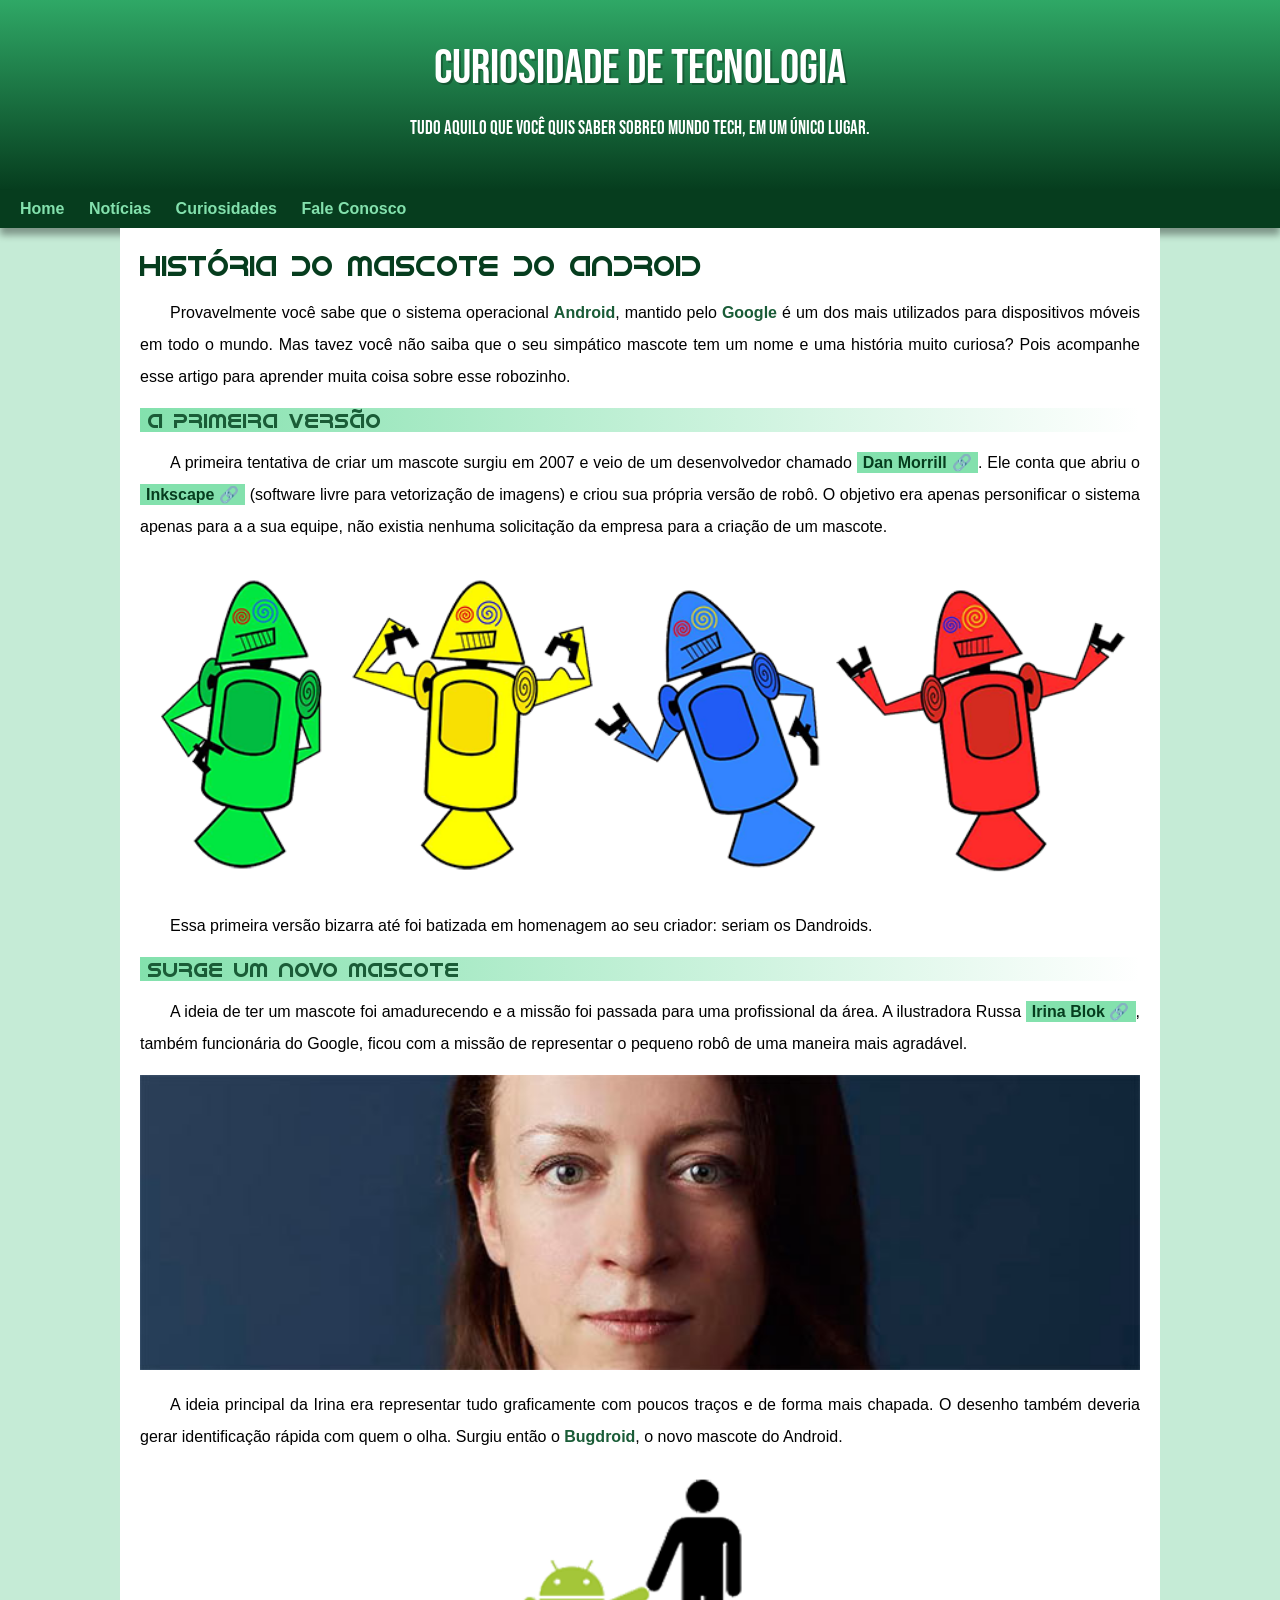
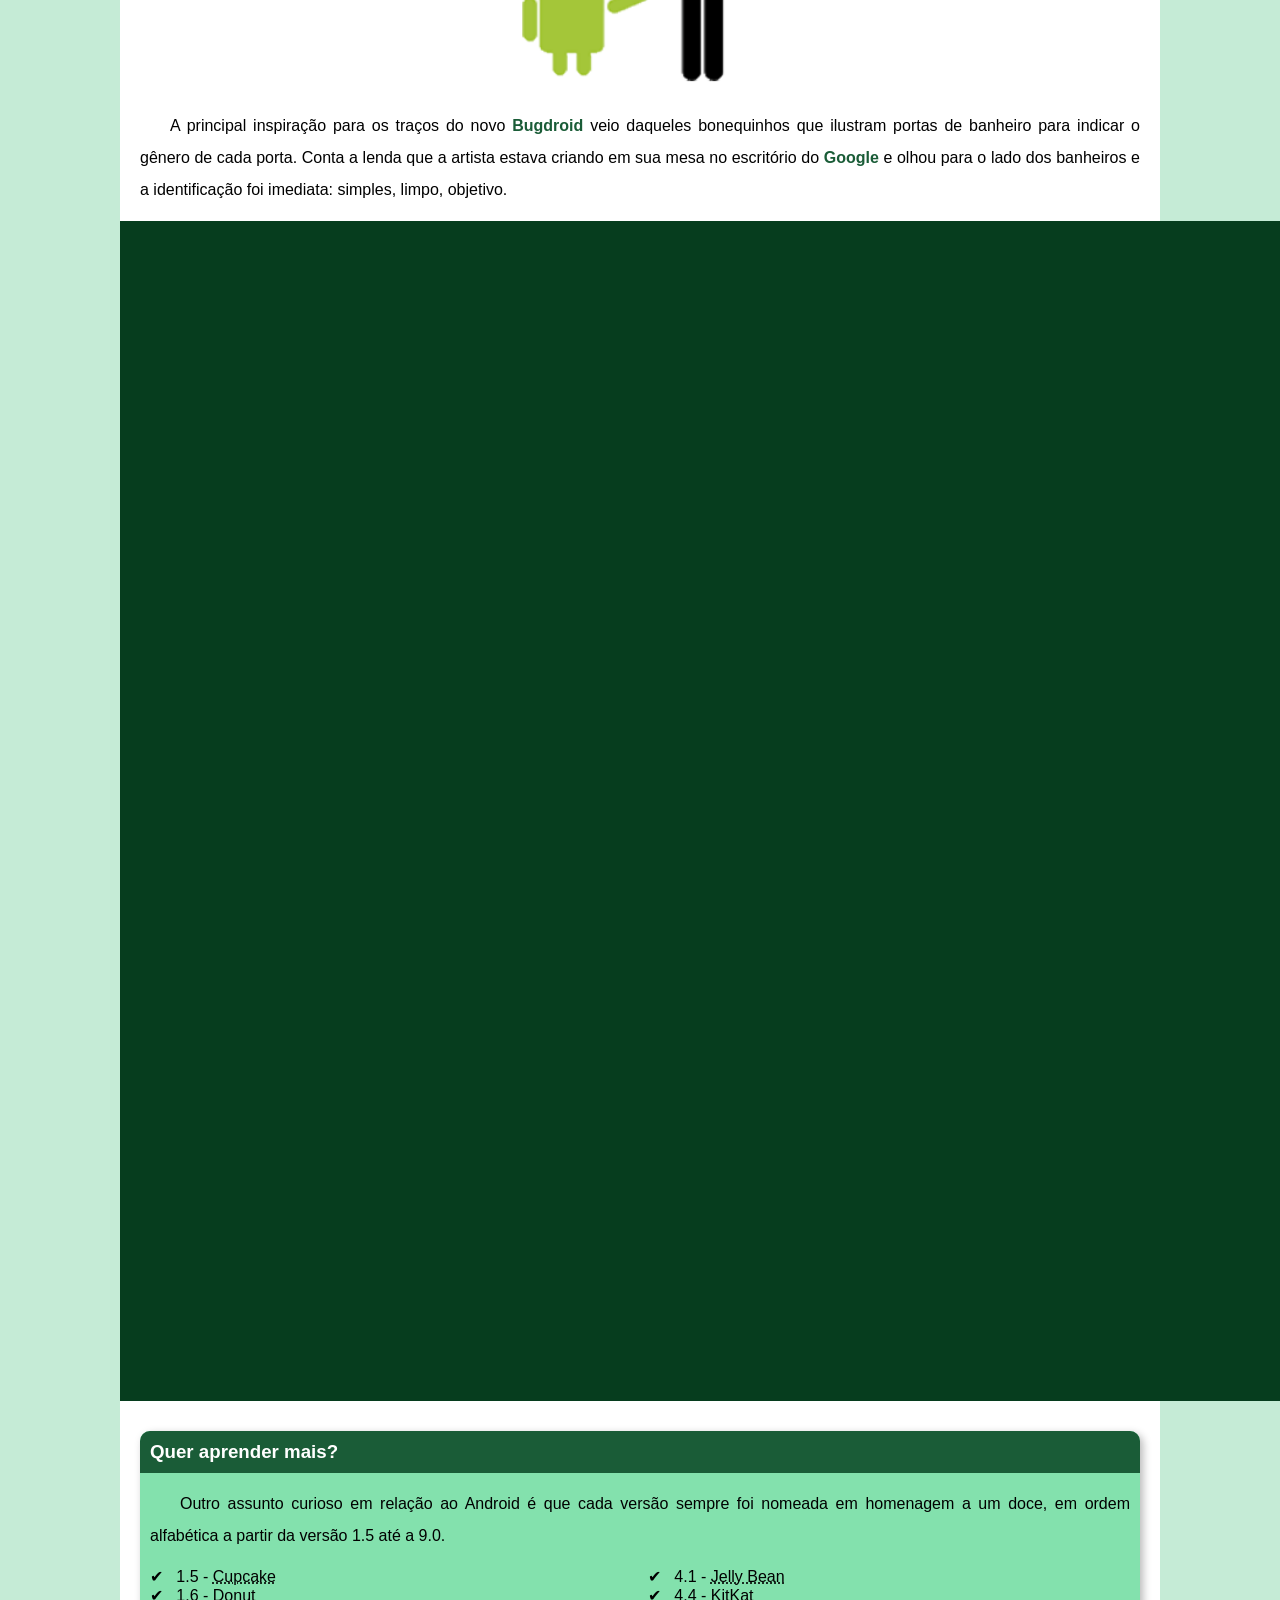
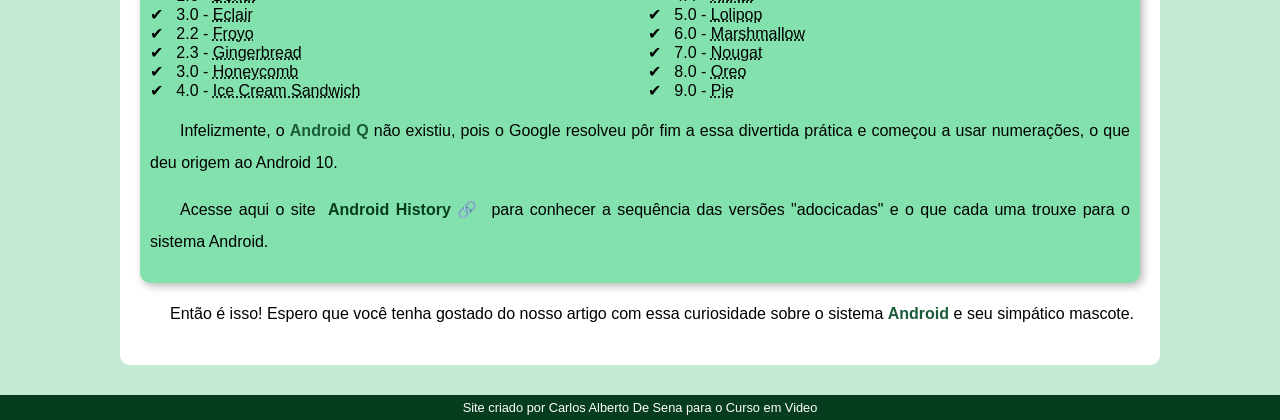
==== index.html @ c6350432 "alteração para postar" ====
<!DOCTYPE html>
<html lang="pt">
<head>
    <meta charset="UTF-8">
    <meta name="viewport" content="width=device-width, initial-scale=1.0">
    <title>Como surgiu o mascote do Android</title>
    <link rel="shortcut icon" href="imagens/favicon.ico" type="image/x-icon">
    <link rel="stylesheet" href="estilo/style.css">
</head>
<body>
    <header>

        <h1>
            Curiosidade de Tecnologia
        </h1>

        <p>
            Tudo aquilo que você quis saber sobreo mundo Tech, em um único lugar.
        </p>

    </header>

    <nav>
        <a href="#">Home</a>
        <a href="#">Notícias</a>
        <a href="#">Curiosidades</a>
        <a href="#">Fale Conosco</a>
    </nav>

    <main>

        <article>

           <h1>
            História do Mascote do Android
          </h1>

            <p>
                Provavelmente você sabe que o sistema operacional <strong>Android</strong>, mantido pelo <strong>Google</strong> é um dos mais utilizados para dispositivos móveis em todo o mundo. Mas tavez você não saiba que o seu simpático mascote tem um nome e uma história muito curiosa? Pois acompanhe esse artigo para aprender muita coisa sobre esse robozinho.
            </p>

            <h2>A primeira versão</h2>

            <p>
                A primeira tentativa de criar um mascote surgiu em 2007 e veio de um desenvolvedor chamado <a href="https://androidcommunity.com/dan-morrill-shows-us-the-android-mascot-that-almost-was-20130103/" target="_blank" class="externo">Dan Morrill</a>. Ele conta que abriu o <a href="http://inkscape.org/pt-br" target="_blank" class="externo">Inkscape</a> (software livre para vetorização de imagens) e criou sua própria versão de robô. O objetivo era apenas personificar o sistema apenas para a a sua equipe, não existia nenhuma solicitação da empresa para a criação de um mascote.</p>

            <picture>
                <source media="(max-width: 670px)" srcset="imagens/dan-droids-pq.png">
                <img src="imagens/dan-droids.png" alt="Primeiro mascote do Android">
            </picture>

            <p>
                Essa primeira versão bizarra até foi batizada em homenagem ao seu criador: seriam os Dandroids.
            </p>

            <h2>
                Surge um novo mascote
            </h2>

            <p>
                A ideia de ter um mascote foi amadurecendo e a missão foi passada para uma profissional da área. A ilustradora Russa <a href="https://www.irinablok.com/android" target="_blank" class="externo">Irina Blok</a>, também funcionária do Google, ficou com a missão de representar o pequeno robô de uma maneira mais agradável.
            </p>

            <picture>
                <source media="(max-width: 670px)" srcset="imagens/irina-blok-pq.jpg">
                <img src="imagens/irina-blok.jpg" alt="Irina Blok, criadora do Bugdroid">
            </picture>

            <p>    
                A ideia principal da Irina era representar tudo graficamente com poucos traços e de forma mais chapada. O desenho também deveria gerar identificação rápida com quem o olha. Surgiu então o <strong>Bugdroid</strong>, o novo mascote do Android.
            </p>

            <img src="imagens/bugdroid.png" class="pequena" alt="Bugdroid">

            <p>
                A principal inspiração para os traços do novo <strong>Bugdroid</strong> veio daqueles bonequinhos que ilustram portas de banheiro para indicar o gênero de cada porta. Conta a lenda que a artista estava criando em sua mesa no escritório do <strong>Google</strong> e olhou para o lado dos banheiros e a identificação foi imediata: simples, limpo, objetivo.
            </p>
            <div class="video">
                <iframe width="560" height="315" src="https://www.youtube.com/embed/l2UDgpLz20M?si=zgtcZLqbYFsHPGAL" title="YouTube video player" frameborder="0" allow="accelerometer; autoplay; clipboard-write; encrypted-media; gyroscope; picture-in-picture; web-share" referrerpolicy="strict-origin-when-cross-origin" allowfullscreen></iframe></div>
            
            <aside>
                <h3>
                    Quer aprender mais?
                </h3>

                <p>
                    Outro assunto curioso em relação ao Android é que cada versão sempre foi nomeada em homenagem a um doce, em ordem alfabética a partir da versão 1.5 até a 9.0.
                </p>

                <ul>
                    <li>
                        1.5 - <abbr title="Bolo de Copo">Cupcake</abbr>
                    </li>
                    <li>
                        1.6 - <abbr title="Rosquinha">Donut</abbr>
                    </li>
                    <li>
                        3.0 - <abbr title="Bomba">Eclair</abbr>
                    </li>
                    <li>
                        2.2 - <abbr title="Iogurte Congelado">Froyo</abbr>
                    </li>
                    <li>
                        2.3 - <abbr title="Biscoito de Gengibre">Gingerbread</abbr>
                    </li>
                    <li>
                        3.0 - <abbr title="Favo de Mel">Honeycomb</abbr>
                    </li>
                    <li>
                        4.0 - <abbr title="Sanduíche de Sorvete">Ice Cream Sandwich</abbr>
                    </li>
                    <li>
                        4.1 - <abbr title="Jujuba">Jelly Bean</abbr>
                    </li>
                    <li>
                        4.4 - <abbr title="KitKat">KitKat</abbr>
                    </li>
                    <li>
                        5.0 - <abbr title="Pirulito">Lolipop</abbr>
                    </li>
                    <li>
                        6.0 - <abbr title="Marshmallow">Marshmallow</abbr>
                    </li>
                    <li>
                        7.0 - <abbr title="Torrone">Nougat</abbr>
                    </li>
                    <li>
                        8.0 - <abbr title="Oreo">Oreo</abbr>
                    </li>
                    <li>
                        9.0 - <abbr title="Torta">Pie</abbr>
                    </li>
                </ul>

                <p>
                    Infelizmente, o <strong>Android Q</strong> não existiu, pois o Google resolveu pôr fim a essa divertida prática e começou a usar numerações, o que deu origem ao Android 10.
                </p>

                <p>
                    Acesse aqui o site <a href="https://www.androidauthority.com/history-android-os-name-789433/ target="_blank class="externo"">Android History</a> para conhecer a sequência das versões "adocicadas" e o que cada uma trouxe para o sistema Android.
                </p>

            </aside>

            <p>
                Então é isso! Espero que você tenha gostado do nosso artigo com essa curiosidade sobre o sistema <strong>Android</strong> e seu simpático mascote.
            </p>

        </article>
    </main>
    <footer>
        <p>Site criado por Carlos Alberto De Sena para o Curso em Video</p>
    </footer>
</body>
</html>
---- estilo/style.css ----
@charset "UTF-8";

@import url('http://fonts.googleapis.com/css2?family=Bebas+Neue&display=swap');

@font-face{
    font-family: 'Android';
    src: url('../fontes/idroid.otf') format('opentype');
    font-weight: normal; 
}

:root{
    --cor0: #c5ebd6;
    --cor1: #83e1ad;
    --cor2: #3ddc84;
    --cor3: #2fa866;
    --cor4: #1a5c37;
    --cor5: #063d1e;

    --fonte-padrao: Arial, Verdana, Helvetica, sans-serif;
    --fonte-destaque: 'Bebas Neue', cursive;
    --fonts-android: 'Android', cursive;
}

*{
    margin: 0px;    
    padding: 0px;
}

body{
    background-color: var(--cor0);
    font-family: var(--fonte-padrao);
}

a.externo::after{
    content: '\00A0\1F517';
}

header{
    background-image: linear-gradient(to bottom, var(--cor3), var(--cor5));
    min-height: 150px;
    text-align: center;
    padding-top: 40px;

}

header > h1{
    color:white;
    font-family: var(--fonte-destaque);
    font-size: 3em;
    font-weight: normal;
    margin-bottom: 20px;
    text-shadow: 2px 2px 0px rgba(0, 0, 0, 0.267);
}

header > p{
    font-family: var(--fonte-destaque);
    font-size: 1.2em;
    color: white;
    max-width: 600px;
    padding-right: 10px;
    padding-left: 10px;
    margin: auto;
    margin-bottom: 30px;
    text-shadow: rgba(0, 0, 0, 0.315);
}

nav{
    background-color: var(--cor5);
    padding: 10px;
    box-shadow: 0px 7px 7px rgba(0, 0, 0, 0.363);
}

nav > a{
    color: var(--cor1);
    padding: 10px;
    border-radius: 5px;
    text-decoration: none;
    font-weight: bold;
    transition-duration: 0.5s;
}

nav > a:hover{
    background-color: var(--cor3);
    color: var(--cor5);
}

main{
    min-width: 300px;
    max-width: 1000px;
    margin: auto;
    margin-bottom: 30px;
    padding: 20px;
    background-color: white;
    box-shadow: 0px 0px rgba(0, 0, 0, 0.418);
    border-bottom-left-radius: 10px;
    border-bottom-right-radius: 10px;
}

main h1{
    color: var(--cor5);
    font-family: var(--fonts-android);
    font-weight: normal;
    font-size: 1.8em;
}

main h2{
    font-family: var(--fonts-android);
    color: var(--cor4);
    font-size: 1.3em;
    font-weight: normal;
    background-image: linear-gradient(to right, var(--cor1), transparent);
    text-indent: 8px;
}

main p{
    margin: 15px 0px;
    text-align: justify;
    text-indent: 30px;
    font-size: 1em;
    line-height: 2em;
}

main strong{
    color: var(--cor4);
    font-weight: bold;
}

main a{
    text-decoration: none;
    font-weight: bold;
    color: var(--cor5);
    background-color: var(--cor1);
    padding: 2px 6px;
}

main a:hover{
    text-decoration: underline;
    color: var(--cor4);
}

main img{
    width: 100%;
}

main img.pequena{
    max-width: 350px;
    display: block;
    margin: auto;
}

div.video{
    background-color: var(--cor5);
    margin: 0px -20px 30px -20px;
    padding: 20px;
    padding: 59%;
    position: relative;
}

div.video > iframe{
    position: absolute;
    top: 5%;
    left: 5%;
    width: 90%;
    height: 90%;
}

aside{
    background-color: var(--cor1);
    padding: 10px;
    border-radius: 10px;
    box-shadow: 3px 3px 8px rgba(0, 0, 0, 0.281);
}

aside > h3{
    background-color: var(--cor4);
    color: white;
    padding: 10px;
    margin: -10px -10px 0px -10px;
    border-radius: 10px 10px 0px 0px; 
}

aside > ul{
    list-style-type: '\2714\00A0\00A0';
    list-style-position: inside;
    columns: 2;
}

footer{
    background-color: var(--cor5);
    color: white;
    text-align: center;
    font-size: 0.8em;
    padding: 5px;
}

footer a{
    color: white;
    font-weight: bolder;
    text-decoration: none;
}

footer a:hover{
    text-decoration: underline;
    color: var(--cor1);
}
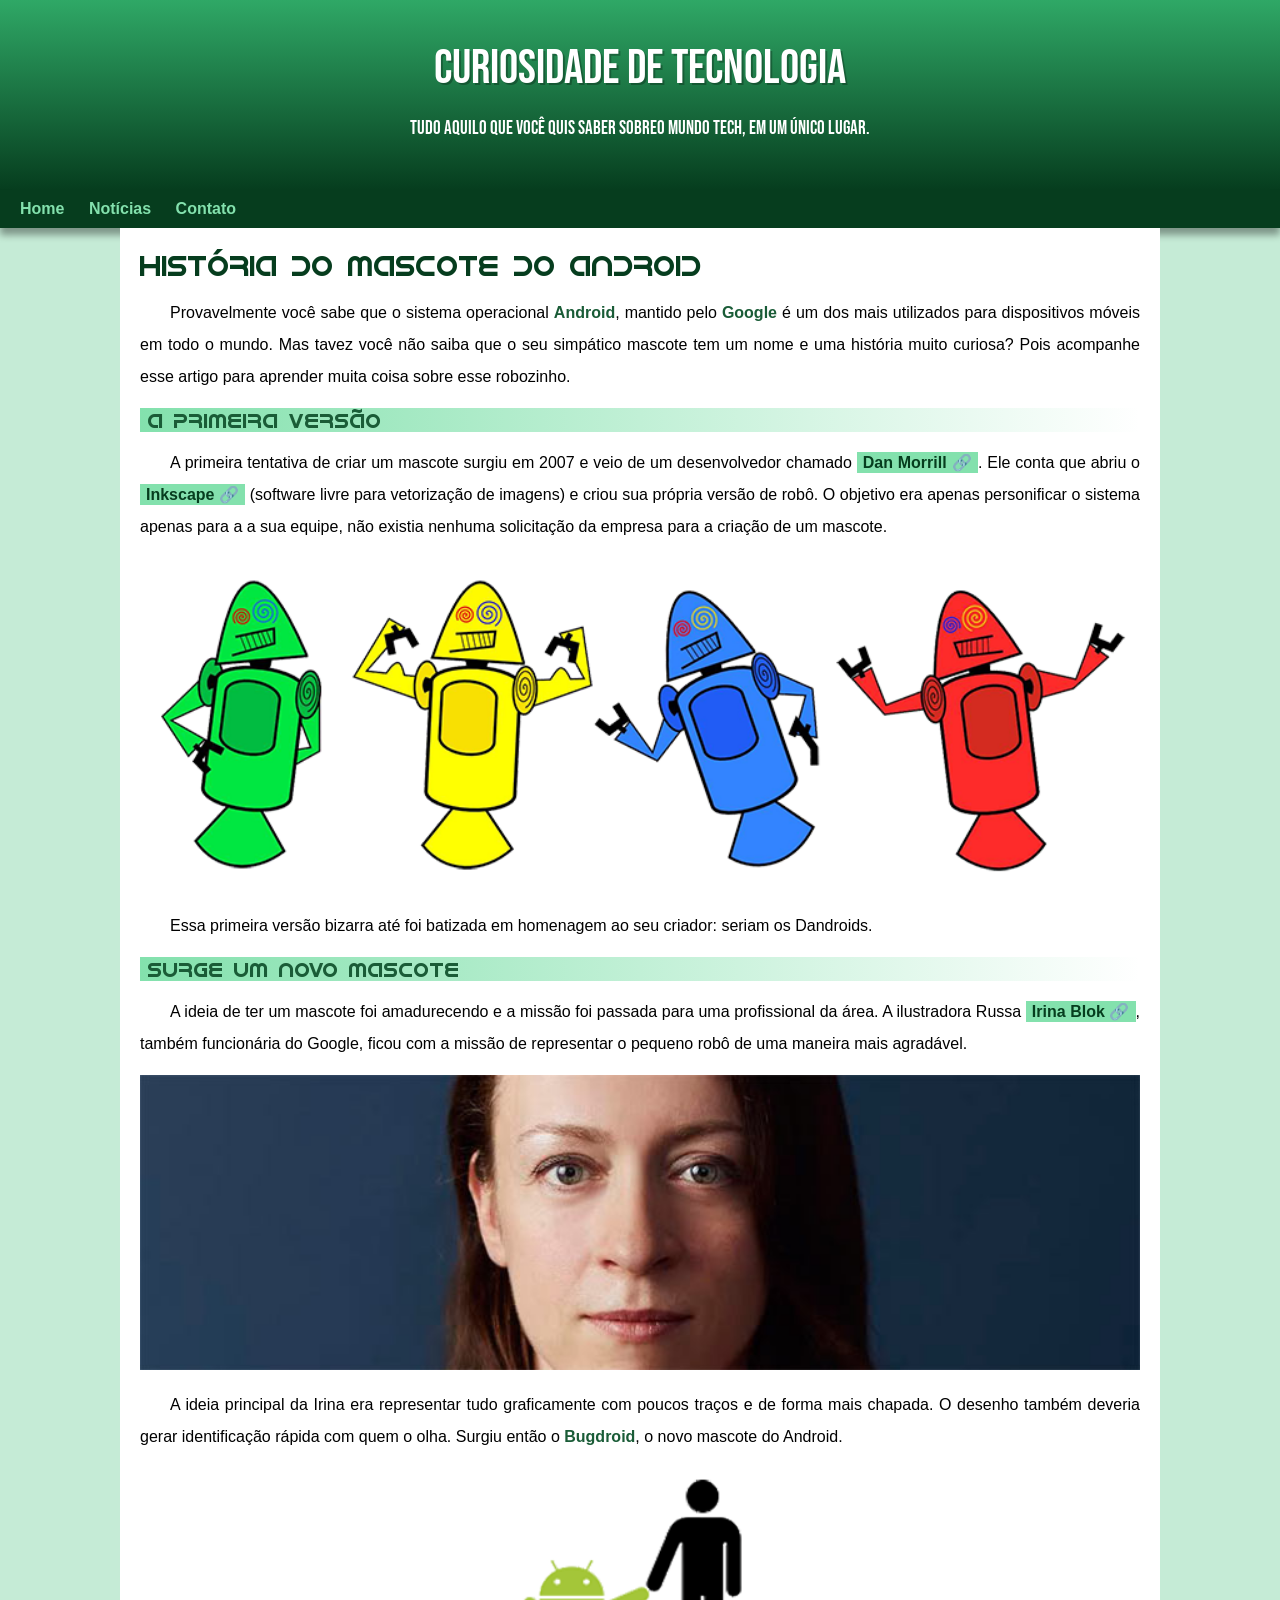
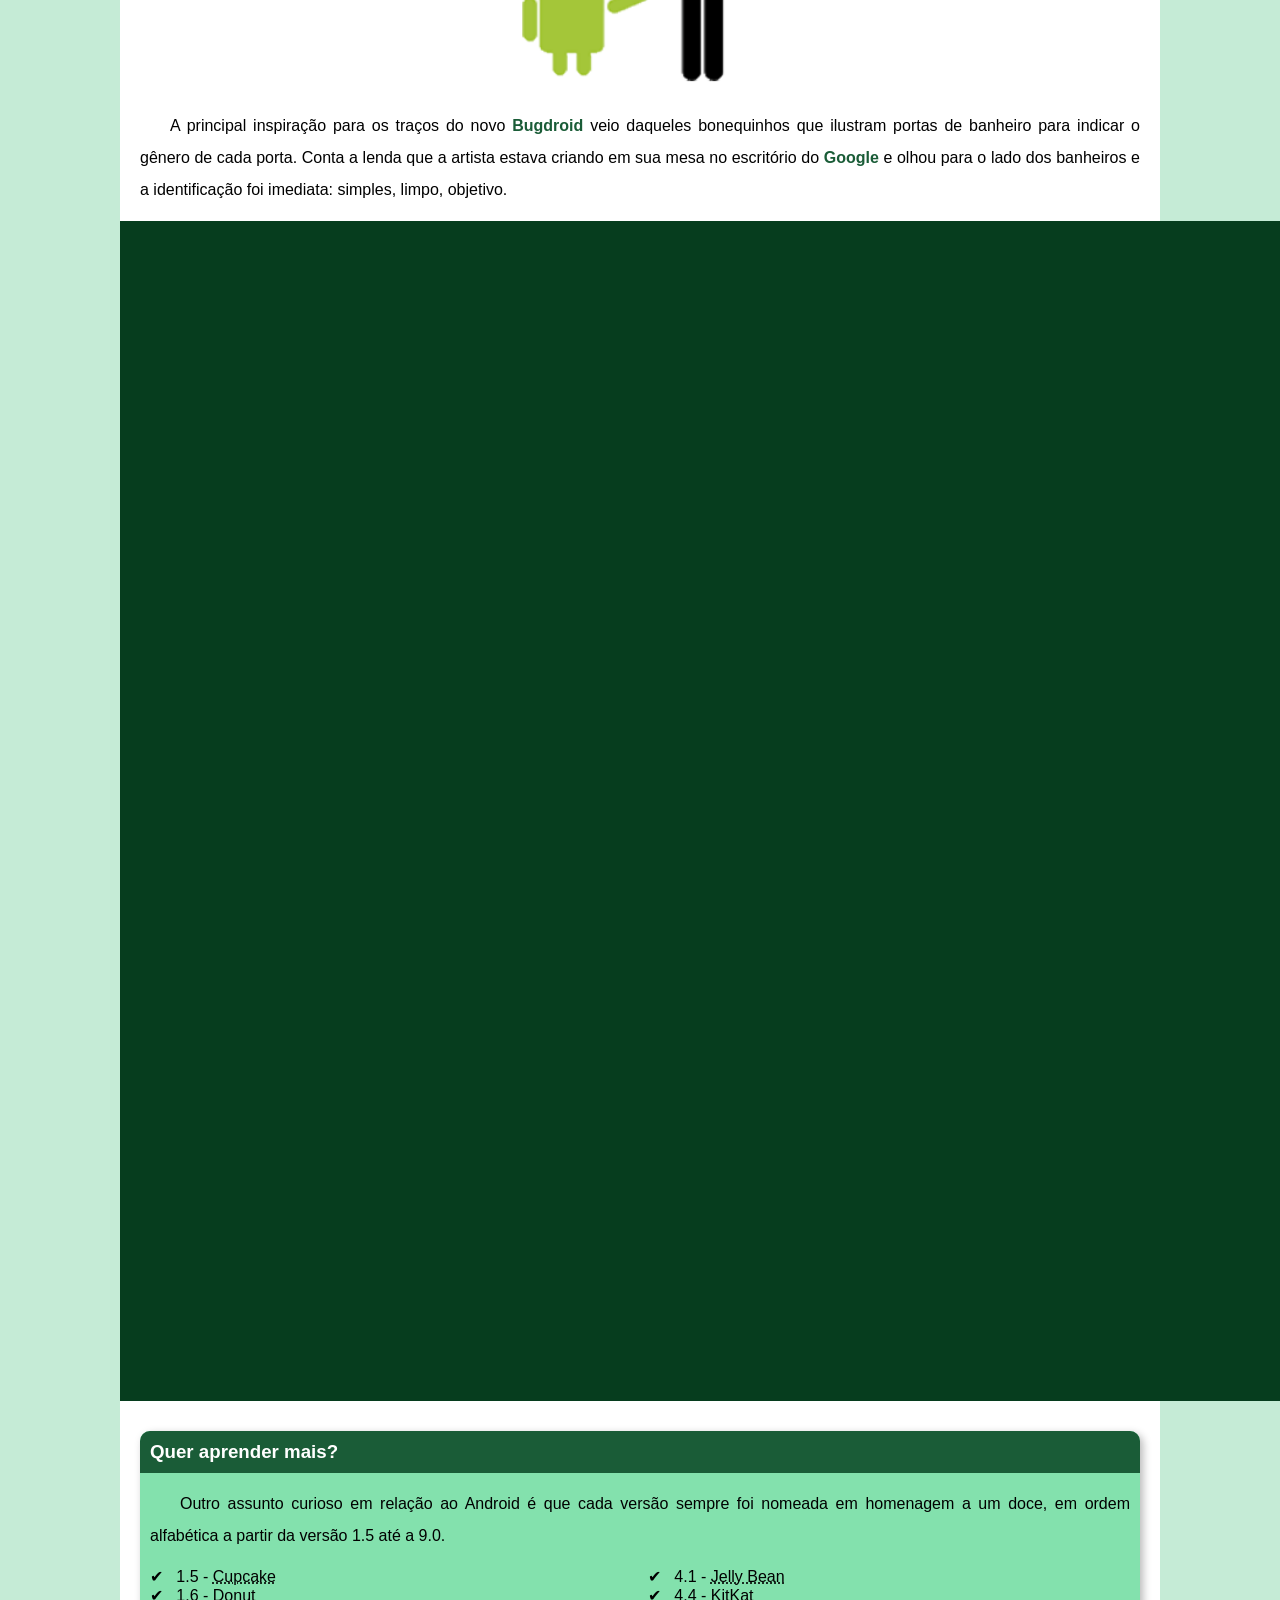
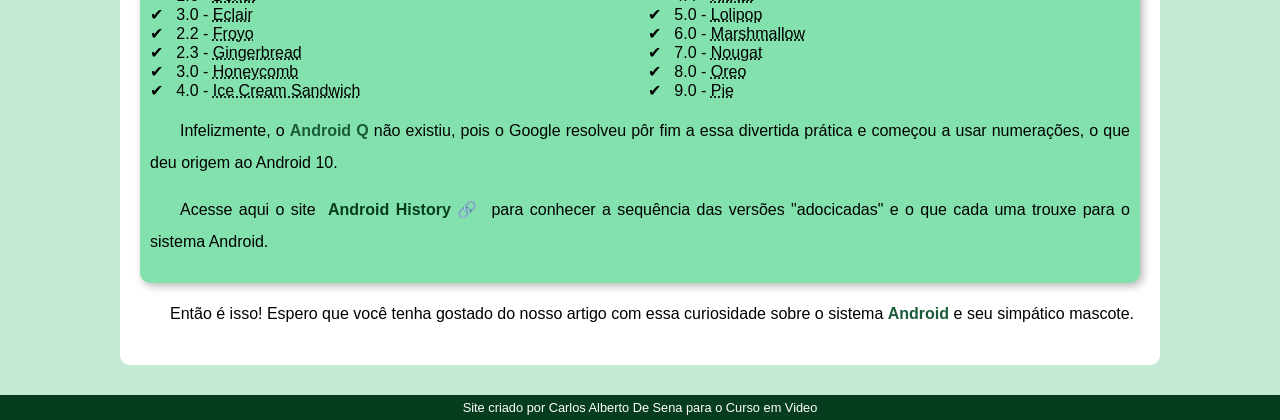
==== commit a5690da6: "Primeiro commit limpo" ====
--- a/index.html
+++ b/index.html
@@ -23,8 +23,7 @@
     <nav>
         <a href="#">Home</a>
         <a href="#">Notícias</a>
-        <a href="#">Curiosidades</a>
-        <a href="#">Fale Conosco</a>
+        <a href="#">Contato</a>
     </nav>
 
     <main>
--- a/estilo/style.css
+++ b/estilo/style.css
@@ -60,7 +60,7 @@
     padding-right: 10px;
     padding-left: 10px;
     margin: auto;
-    margin-bottom: 30px;
+    padding-bottom: 50px;
     text-shadow: rgba(0, 0, 0, 0.315);
 }
 
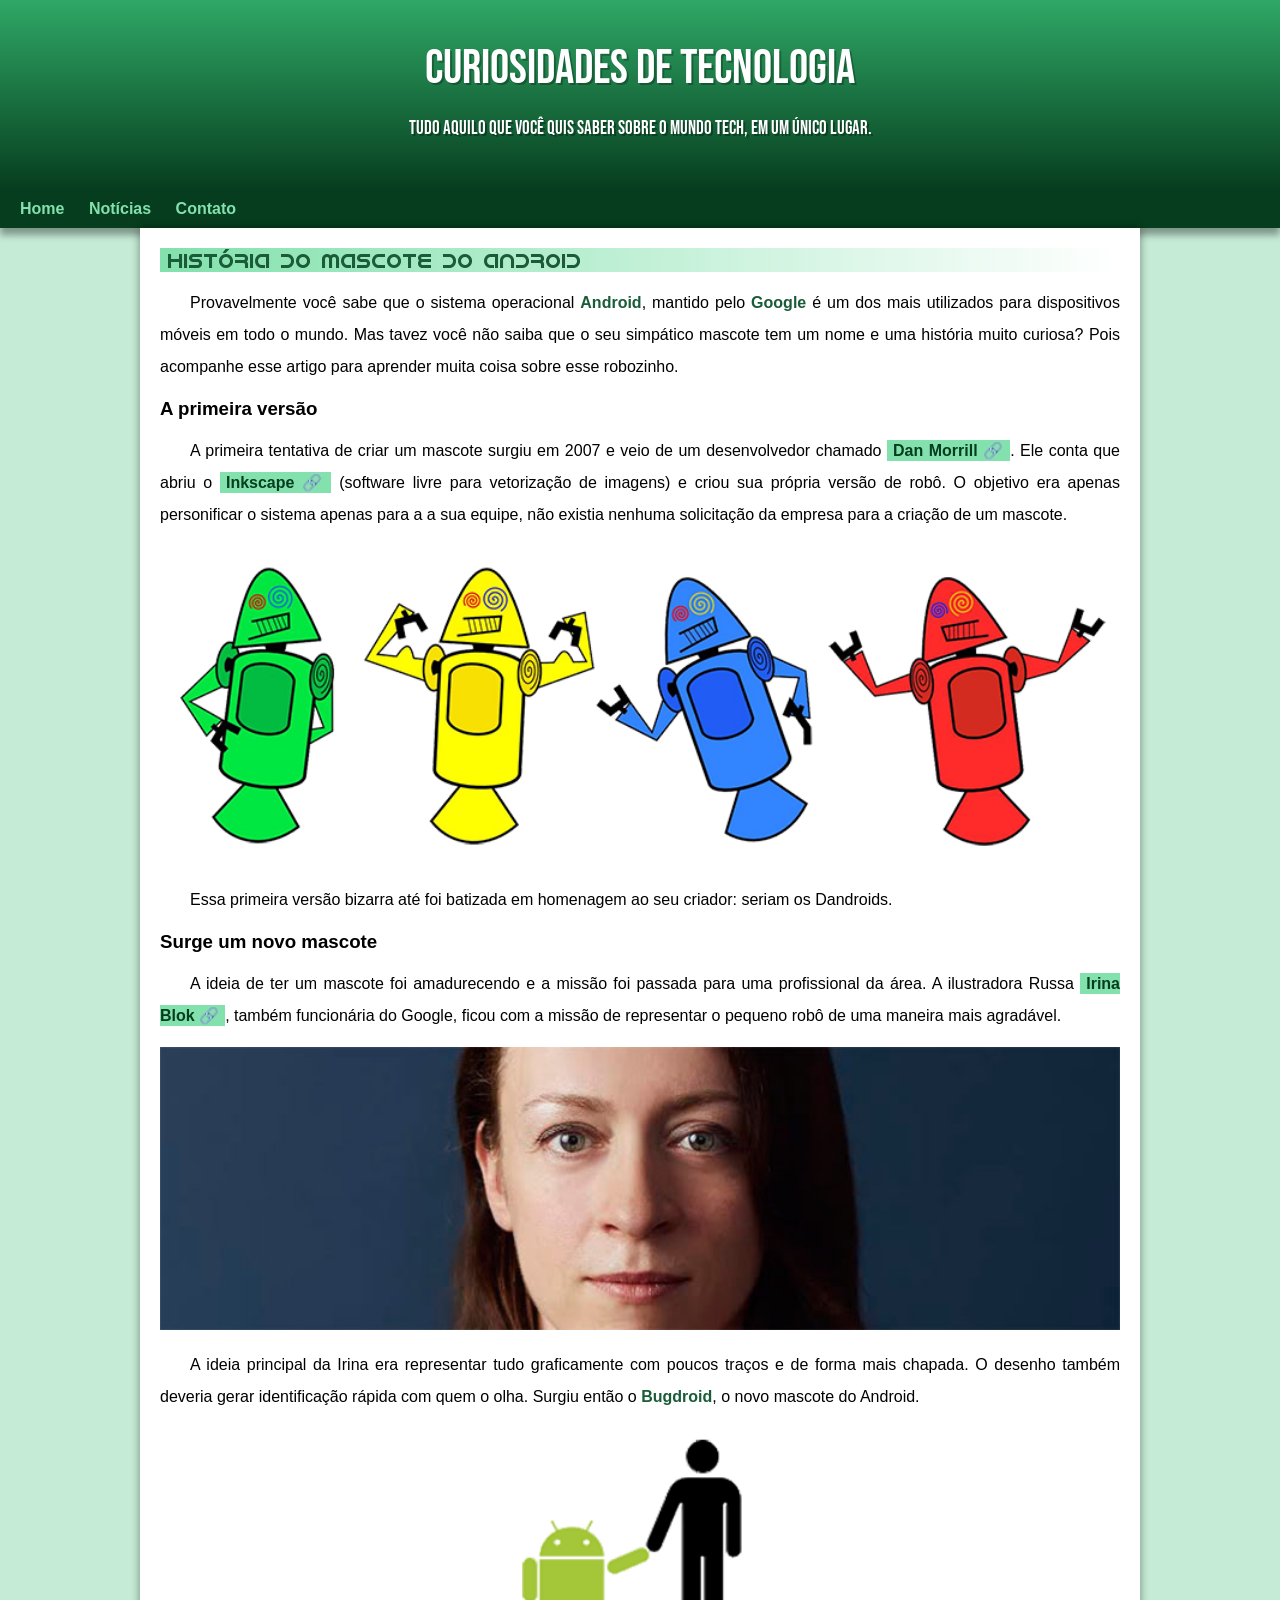
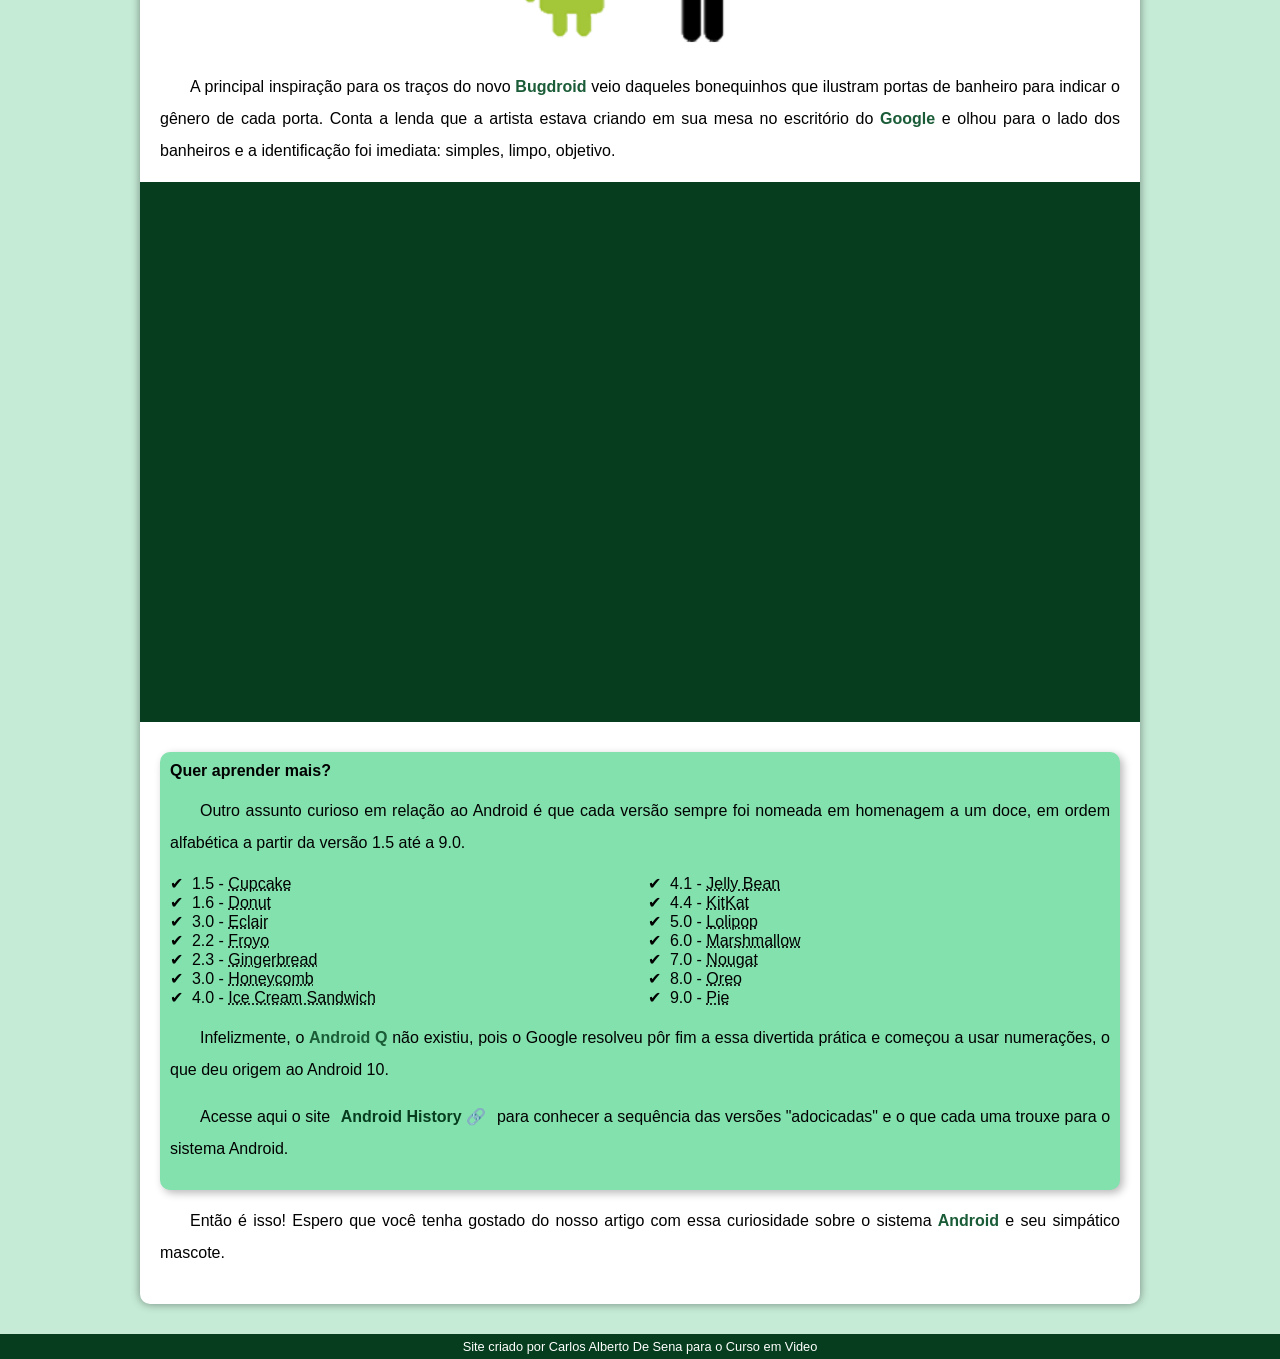
==== commit 229a93ba: "Correção" ====
--- a/index.html
+++ b/index.html
@@ -1,23 +1,16 @@
 <!DOCTYPE html>
-<html lang="pt">
+<html lang="pt-BR">
 <head>
     <meta charset="UTF-8">
     <meta name="viewport" content="width=device-width, initial-scale=1.0">
-    <title>Como surgiu o mascote do Android</title>
+    <title>Como surgiu o mascote do Android - Curiosidades de Tecnologia</title>
     <link rel="shortcut icon" href="imagens/favicon.ico" type="image/x-icon">
     <link rel="stylesheet" href="estilo/style.css">
 </head>
 <body>
     <header>
-
-        <h1>
-            Curiosidade de Tecnologia
-        </h1>
-
-        <p>
-            Tudo aquilo que você quis saber sobreo mundo Tech, em um único lugar.
-        </p>
-
+        <h1>Curiosidades de Tecnologia</h1>
+        <p>Tudo aquilo que você quis saber sobre o mundo Tech, em um único lugar.</p>
     </header>
 
     <nav>
@@ -27,21 +20,18 @@
     </nav>
 
     <main>
-
         <article>
-
-           <h1>
-            História do Mascote do Android
-          </h1>
+            <h2>História do Mascote do Android</h2>
 
             <p>
                 Provavelmente você sabe que o sistema operacional <strong>Android</strong>, mantido pelo <strong>Google</strong> é um dos mais utilizados para dispositivos móveis em todo o mundo. Mas tavez você não saiba que o seu simpático mascote tem um nome e uma história muito curiosa? Pois acompanhe esse artigo para aprender muita coisa sobre esse robozinho.
             </p>
 
-            <h2>A primeira versão</h2>
+            <h3>A primeira versão</h3>
 
             <p>
-                A primeira tentativa de criar um mascote surgiu em 2007 e veio de um desenvolvedor chamado <a href="https://androidcommunity.com/dan-morrill-shows-us-the-android-mascot-that-almost-was-20130103/" target="_blank" class="externo">Dan Morrill</a>. Ele conta que abriu o <a href="http://inkscape.org/pt-br" target="_blank" class="externo">Inkscape</a> (software livre para vetorização de imagens) e criou sua própria versão de robô. O objetivo era apenas personificar o sistema apenas para a a sua equipe, não existia nenhuma solicitação da empresa para a criação de um mascote.</p>
+                A primeira tentativa de criar um mascote surgiu em 2007 e veio de um desenvolvedor chamado <a href="https://androidcommunity.com/dan-morrill-shows-us-the-android-mascot-that-almost-was-20130103/" target="_blank" rel="noopener noreferrer" class="externo">Dan Morrill</a>. Ele conta que abriu o <a href="http://inkscape.org/pt-br" target="_blank" rel="noopener noreferrer" class="externo">Inkscape</a> (software livre para vetorização de imagens) e criou sua própria versão de robô. O objetivo era apenas personificar o sistema apenas para a a sua equipe, não existia nenhuma solicitação da empresa para a criação de um mascote.
+            </p>
 
             <picture>
                 <source media="(max-width: 670px)" srcset="imagens/dan-droids-pq.png">
@@ -52,12 +42,10 @@
                 Essa primeira versão bizarra até foi batizada em homenagem ao seu criador: seriam os Dandroids.
             </p>
 
-            <h2>
-                Surge um novo mascote
-            </h2>
+            <h3>Surge um novo mascote</h3>
 
             <p>
-                A ideia de ter um mascote foi amadurecendo e a missão foi passada para uma profissional da área. A ilustradora Russa <a href="https://www.irinablok.com/android" target="_blank" class="externo">Irina Blok</a>, também funcionária do Google, ficou com a missão de representar o pequeno robô de uma maneira mais agradável.
+                A ideia de ter um mascote foi amadurecendo e a missão foi passada para uma profissional da área. A ilustradora Russa <a href="https://www.irinablok.com/android" target="_blank" rel="noopener noreferrer" class="externo">Irina Blok</a>, também funcionária do Google, ficou com a missão de representar o pequeno robô de uma maneira mais agradável.
             </p>
 
             <picture>
@@ -74,61 +62,39 @@
             <p>
                 A principal inspiração para os traços do novo <strong>Bugdroid</strong> veio daqueles bonequinhos que ilustram portas de banheiro para indicar o gênero de cada porta. Conta a lenda que a artista estava criando em sua mesa no escritório do <strong>Google</strong> e olhou para o lado dos banheiros e a identificação foi imediata: simples, limpo, objetivo.
             </p>
+            
             <div class="video">
-                <iframe width="560" height="315" src="https://www.youtube.com/embed/l2UDgpLz20M?si=zgtcZLqbYFsHPGAL" title="YouTube video player" frameborder="0" allow="accelerometer; autoplay; clipboard-write; encrypted-media; gyroscope; picture-in-picture; web-share" referrerpolicy="strict-origin-when-cross-origin" allowfullscreen></iframe></div>
+                <iframe width="560" height="315" src="https://www.youtube.com/embed/l2UDgpLz20M?si=zgtcZLqbYFsHPGAL" 
+                    title="Vídeo sobre a história do Android" 
+                    frameborder="0" 
+                    allow="accelerometer; autoplay; clipboard-write; encrypted-media; gyroscope; picture-in-picture; web-share" 
+                    referrerpolicy="strict-origin-when-cross-origin" 
+                    allowfullscreen>
+                </iframe>
+            </div>
             
             <aside>
-                <h3>
-                    Quer aprender mais?
-                </h3>
+                <h4>Quer aprender mais?</h4>
 
                 <p>
                     Outro assunto curioso em relação ao Android é que cada versão sempre foi nomeada em homenagem a um doce, em ordem alfabética a partir da versão 1.5 até a 9.0.
                 </p>
 
                 <ul>
-                    <li>
-                        1.5 - <abbr title="Bolo de Copo">Cupcake</abbr>
-                    </li>
-                    <li>
-                        1.6 - <abbr title="Rosquinha">Donut</abbr>
-                    </li>
-                    <li>
-                        3.0 - <abbr title="Bomba">Eclair</abbr>
-                    </li>
-                    <li>
-                        2.2 - <abbr title="Iogurte Congelado">Froyo</abbr>
-                    </li>
-                    <li>
-                        2.3 - <abbr title="Biscoito de Gengibre">Gingerbread</abbr>
-                    </li>
-                    <li>
-                        3.0 - <abbr title="Favo de Mel">Honeycomb</abbr>
-                    </li>
-                    <li>
-                        4.0 - <abbr title="Sanduíche de Sorvete">Ice Cream Sandwich</abbr>
-                    </li>
-                    <li>
-                        4.1 - <abbr title="Jujuba">Jelly Bean</abbr>
-                    </li>
-                    <li>
-                        4.4 - <abbr title="KitKat">KitKat</abbr>
-                    </li>
-                    <li>
-                        5.0 - <abbr title="Pirulito">Lolipop</abbr>
-                    </li>
-                    <li>
-                        6.0 - <abbr title="Marshmallow">Marshmallow</abbr>
-                    </li>
-                    <li>
-                        7.0 - <abbr title="Torrone">Nougat</abbr>
-                    </li>
-                    <li>
-                        8.0 - <abbr title="Oreo">Oreo</abbr>
-                    </li>
-                    <li>
-                        9.0 - <abbr title="Torta">Pie</abbr>
-                    </li>
+                    <li>1.5 - <abbr title="Bolo de Copo">Cupcake</abbr></li>
+                    <li>1.6 - <abbr title="Rosquinha">Donut</abbr></li>
+                    <li>3.0 - <abbr title="Bomba">Eclair</abbr></li>
+                    <li>2.2 - <abbr title="Iogurte Congelado">Froyo</abbr></li>
+                    <li>2.3 - <abbr title="Biscoito de Gengibre">Gingerbread</abbr></li>
+                    <li>3.0 - <abbr title="Favo de Mel">Honeycomb</abbr></li>
+                    <li>4.0 - <abbr title="Sanduíche de Sorvete">Ice Cream Sandwich</abbr></li>
+                    <li>4.1 - <abbr title="Jujuba">Jelly Bean</abbr></li>
+                    <li>4.4 - <abbr title="KitKat">KitKat</abbr></li>
+                    <li>5.0 - <abbr title="Pirulito">Lolipop</abbr></li>
+                    <li>6.0 - <abbr title="Marshmallow">Marshmallow</abbr></li>
+                    <li>7.0 - <abbr title="Torrone">Nougat</abbr></li>
+                    <li>8.0 - <abbr title="Oreo">Oreo</abbr></li>
+                    <li>9.0 - <abbr title="Torta">Pie</abbr></li>
                 </ul>
 
                 <p>
@@ -136,17 +102,16 @@
                 </p>
 
                 <p>
-                    Acesse aqui o site <a href="https://www.androidauthority.com/history-android-os-name-789433/ target="_blank class="externo"">Android History</a> para conhecer a sequência das versões "adocicadas" e o que cada uma trouxe para o sistema Android.
+                    Acesse aqui o site <a href="https://www.androidauthority.com/history-android-os-name-789433/" target="_blank" rel="noopener noreferrer" class="externo">Android History</a> para conhecer a sequência das versões "adocicadas" e o que cada uma trouxe para o sistema Android.
                 </p>
-
             </aside>
 
             <p>
                 Então é isso! Espero que você tenha gostado do nosso artigo com essa curiosidade sobre o sistema <strong>Android</strong> e seu simpático mascote.
             </p>
-
         </article>
     </main>
+    
     <footer>
         <p>Site criado por Carlos Alberto De Sena para o Curso em Video</p>
     </footer>
--- a/estilo/style.css
+++ b/estilo/style.css
@@ -1,14 +1,15 @@
 @charset "UTF-8";
 
-@import url('http://fonts.googleapis.com/css2?family=Bebas+Neue&display=swap');
-
-@font-face{
+@import url('https://fonts.googleapis.com/css2?family=Bebas+Neue&display=swap');
+
+@font-face {
     font-family: 'Android';
     src: url('../fontes/idroid.otf') format('opentype');
-    font-weight: normal; 
-}
-
-:root{
+    font-weight: normal;
+    font-display: swap; /* Melhora o carregamento da fonte */
+}
+
+:root {
     --cor0: #c5ebd6;
     --cor1: #83e1ad;
     --cor2: #3ddc84;
@@ -17,34 +18,43 @@
     --cor5: #063d1e;
 
     --fonte-padrao: Arial, Verdana, Helvetica, sans-serif;
-    --fonte-destaque: 'Bebas Neue', cursive;
-    --fonts-android: 'Android', cursive;
-}
-
-*{
-    margin: 0px;    
+    --fonte-destaque: 'Bebas Neue', cursive, sans-serif;
+    --fonte-android: 'Android', cursive, sans-serif;
+}
+
+* {
+    margin: 0px;
     padding: 0px;
-}
-
-body{
+    box-sizing: border-box; /* Melhor para o modelo de caixa */
+}
+
+html {
+    scroll-behavior: smooth;
+}
+
+body {
     background-color: var(--cor0);
     font-family: var(--fonte-padrao);
 }
 
-a.externo::after{
-    content: '\00A0\1F517';
-}
-
-header{
+a.externo::after {
+    content: '\00A0🔗';
+}
+
+a:focus, button:focus {
+    outline: 2px solid var(--cor3);
+    outline-offset: 2px;
+}
+
+header {
     background-image: linear-gradient(to bottom, var(--cor3), var(--cor5));
     min-height: 150px;
     text-align: center;
     padding-top: 40px;
-
-}
-
-header > h1{
-    color:white;
+}
+
+header > h1 {
+    color: white;
     font-family: var(--fonte-destaque);
     font-size: 3em;
     font-weight: normal;
@@ -52,7 +62,7 @@
     text-shadow: 2px 2px 0px rgba(0, 0, 0, 0.267);
 }
 
-header > p{
+header > p {
     font-family: var(--fonte-destaque);
     font-size: 1.2em;
     color: white;
@@ -61,16 +71,16 @@
     padding-left: 10px;
     margin: auto;
     padding-bottom: 50px;
-    text-shadow: rgba(0, 0, 0, 0.315);
-}
-
-nav{
+    text-shadow: 2px 2px 0px rgba(0, 0, 0, 0.315);
+}
+
+nav {
     background-color: var(--cor5);
     padding: 10px;
     box-shadow: 0px 7px 7px rgba(0, 0, 0, 0.363);
 }
 
-nav > a{
+nav > a {
     color: var(--cor1);
     padding: 10px;
     border-radius: 5px;
@@ -79,32 +89,32 @@
     transition-duration: 0.5s;
 }
 
-nav > a:hover{
+nav > a:hover {
     background-color: var(--cor3);
     color: var(--cor5);
 }
 
-main{
+main {
     min-width: 300px;
     max-width: 1000px;
     margin: auto;
     margin-bottom: 30px;
     padding: 20px;
     background-color: white;
-    box-shadow: 0px 0px rgba(0, 0, 0, 0.418);
+    box-shadow: 0px 0px 10px rgba(0, 0, 0, 0.418);
     border-bottom-left-radius: 10px;
     border-bottom-right-radius: 10px;
 }
 
-main h1{
+main h1 {
     color: var(--cor5);
-    font-family: var(--fonts-android);
+    font-family: var(--fonte-android);
     font-weight: normal;
     font-size: 1.8em;
 }
 
-main h2{
-    font-family: var(--fonts-android);
+main h2 {
+    font-family: var(--fonte-android);
     color: var(--cor4);
     font-size: 1.3em;
     font-weight: normal;
@@ -112,7 +122,7 @@
     text-indent: 8px;
 }
 
-main p{
+main p {
     margin: 15px 0px;
     text-align: justify;
     text-indent: 30px;
@@ -120,12 +130,12 @@
     line-height: 2em;
 }
 
-main strong{
+main strong {
     color: var(--cor4);
     font-weight: bold;
 }
 
-main a{
+main a {
     text-decoration: none;
     font-weight: bold;
     color: var(--cor5);
@@ -133,59 +143,62 @@
     padding: 2px 6px;
 }
 
-main a:hover{
+main a:hover {
     text-decoration: underline;
     color: var(--cor4);
 }
 
-main img{
+main img {
     width: 100%;
-}
-
-main img.pequena{
+    height: auto; /* Mantém a proporção */
+}
+
+main img.pequena {
     max-width: 350px;
     display: block;
     margin: auto;
 }
 
-div.video{
+div.video {
     background-color: var(--cor5);
     margin: 0px -20px 30px -20px;
-    padding: 20px;
-    padding: 59%;
     position: relative;
-}
-
-div.video > iframe{
+    padding-bottom: 56.25%; /* Proporção 16:9 (560/315 * 100 = 56.25%) */
+    height: 0;
+    overflow: hidden;
+}
+
+div.video > iframe {
     position: absolute;
-    top: 5%;
-    left: 5%;
-    width: 90%;
-    height: 90%;
-}
-
-aside{
+    top: 0;
+    left: 0;
+    width: 100%;
+    height: 100%;
+    border: none; /* Remove borda padrão */
+}
+
+aside {
     background-color: var(--cor1);
     padding: 10px;
     border-radius: 10px;
     box-shadow: 3px 3px 8px rgba(0, 0, 0, 0.281);
 }
 
-aside > h3{
+aside > h3 {
     background-color: var(--cor4);
     color: white;
     padding: 10px;
     margin: -10px -10px 0px -10px;
-    border-radius: 10px 10px 0px 0px; 
-}
-
-aside > ul{
+    border-radius: 10px 10px 0px 0px;
+}
+
+aside > ul {
     list-style-type: '\2714\00A0\00A0';
     list-style-position: inside;
     columns: 2;
 }
 
-footer{
+footer {
     background-color: var(--cor5);
     color: white;
     text-align: center;
@@ -193,13 +206,74 @@
     padding: 5px;
 }
 
-footer a{
+footer a {
     color: white;
     font-weight: bolder;
     text-decoration: none;
 }
 
-footer a:hover{
+footer a:hover {
     text-decoration: underline;
     color: var(--cor1);
+}
+
+/* Media Queries para Responsividade */
+@media (max-width: 768px) {
+    header > h1 {
+        font-size: 2em;
+    }
+    
+    header > p {
+        font-size: 1em;
+    }
+    
+    aside > ul {
+        columns: 1;
+    }
+    
+    main h1 {
+        font-size: 1.5em;
+    }
+    
+    main h2 {
+        font-size: 1.2em;
+    }
+}
+
+@media (max-width: 480px) {
+    nav > a {
+        display: block;
+        text-align: center;
+        margin: 5px 0;
+    }
+    
+    main {
+        padding: 15px;
+    }
+    
+    main img.pequena {
+        max-width: 250px;
+    }
+}
+
+@media (max-width: 360px) {
+    header > h1 {
+        font-size: 1.5em;
+    }
+    
+    header > p {
+        font-size: 0.9em;
+    }
+    
+    main {
+        padding: 10px;
+    }
+    
+    main h1 {
+        font-size: 1.3em;
+    }
+    
+    main h2 {
+        font-size: 1.1em;
+    }
 }
